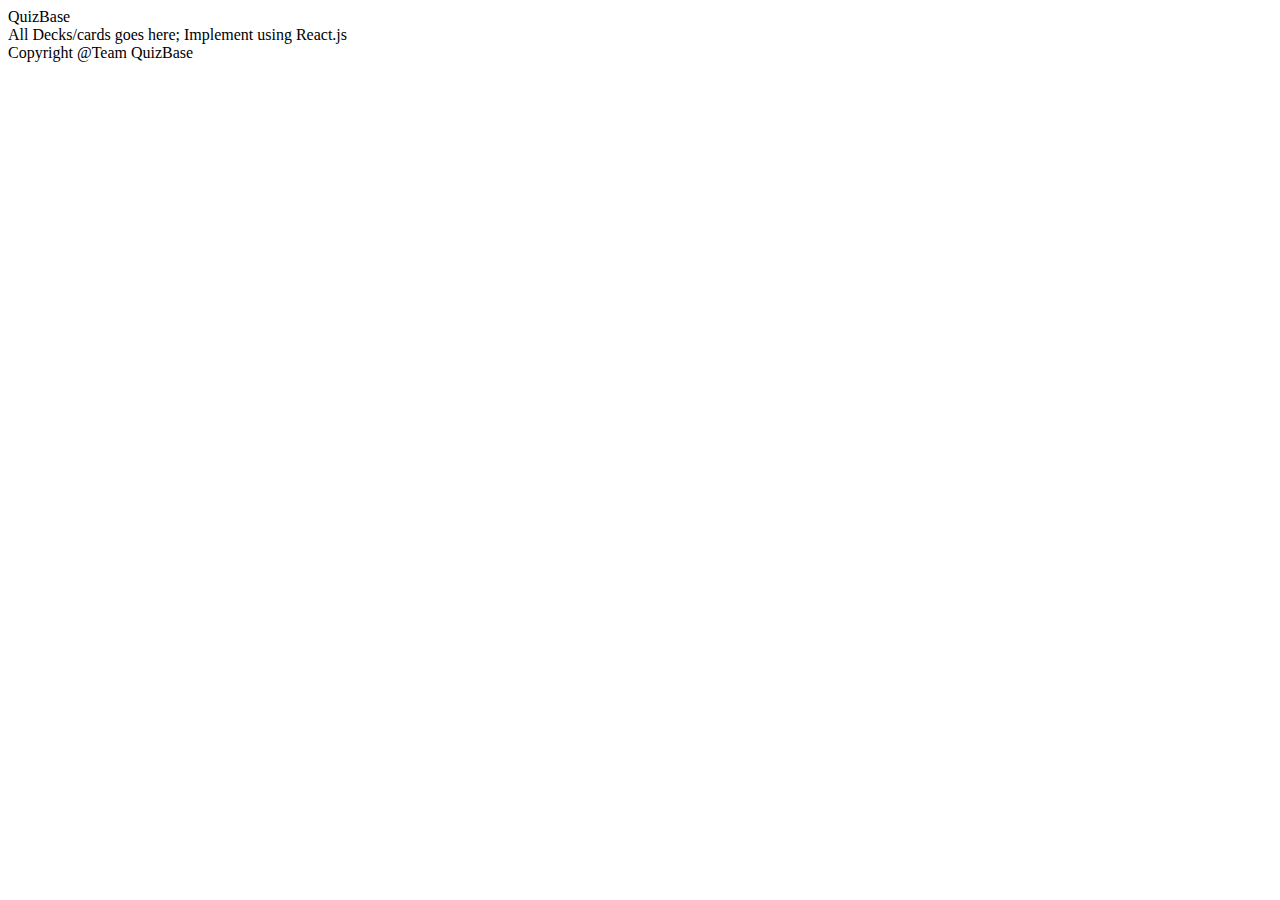
==== public/index.html @ c3a331cd "Converting the app to a React app" ====
<!DOCTYPE html>
<html lang="en">

  <head>
    <meta charset="utf-8">
    <link rel="shortcut icon" href="%PUBLIC_URL%/favicon.ico">
    <meta name="viewport" content="width=device-width, initial-scale=1, shrink-to-fit=no">
    <meta name="theme-color" content="#000000">
    <!--
      manifest.json provides metadata used when your web app is added to the
      homescreen on Android. See https://developers.google.com/web/fundamentals/web-app-manifest/
    -->
    <link rel="manifest" href="%PUBLIC_URL%/manifest.json">
    <!--
      Notice the use of %PUBLIC_URL% in the tags above.
      It will be replaced with the URL of the `public` folder during the build.
      Only files inside the `public` folder can be referenced from the HTML.

      Unlike "/favicon.ico" or "favicon.ico", "%PUBLIC_URL%/favicon.ico" will work correctly both with client-side routing and a non-root public URL.
      Learn how to configure a non-root public URL by running `npm run build`.
    -->
    <title>QuizeBase</title>
  </head>

  <body>
    <noscript>
      You need to enable JavaScript to run this app.
    </noscript>
    <div id="heading">QuizBase</div>
    <div id="root">All Decks/cards goes here; Implement using React.js</div>
    <!--
      This HTML file is a template.
      If you open it directly in the browser, you will see an empty page.

      You can add webfonts, meta tags, or analytics to this file.
      The build step will place the bundled scripts into the <body> tag.

      To begin the development, run `npm start` or `yarn start`.
      To create a production bundle, use `npm run build` or `yarn build`.
    -->
  </body>

  <footer>Copyright @Team QuizBase</footer>

</html>
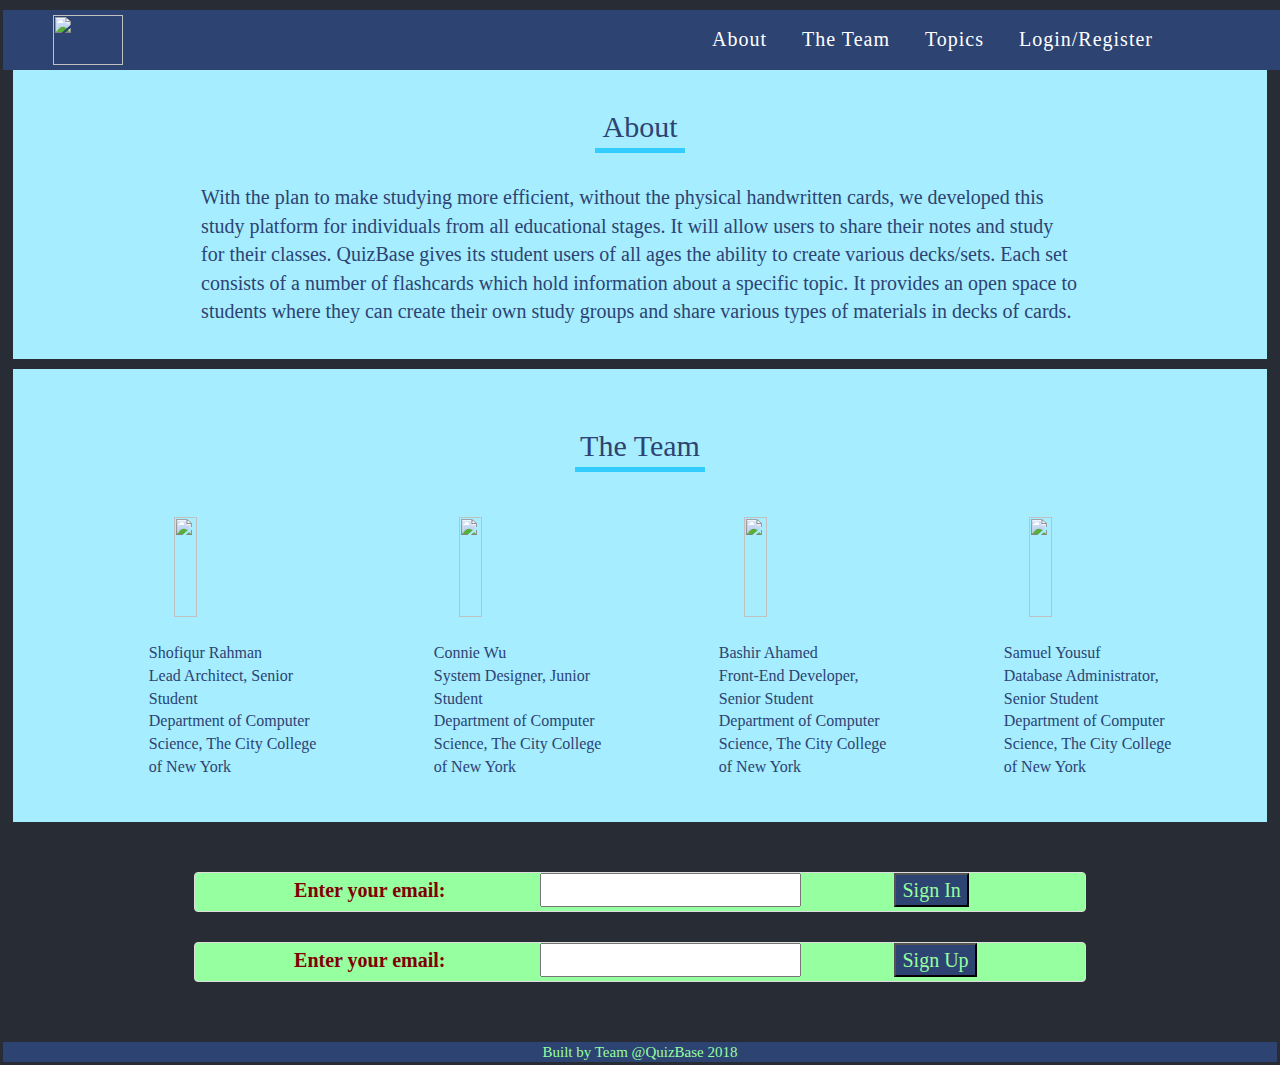
==== commit 598708f1: "adding topics section" ====
--- a/public/index.html
+++ b/public/index.html
@@ -1,45 +1,132 @@
 <!DOCTYPE html>
 <html lang="en">
 
-  <head>
-    <meta charset="utf-8">
-    <link rel="shortcut icon" href="%PUBLIC_URL%/favicon.ico">
-    <meta name="viewport" content="width=device-width, initial-scale=1, shrink-to-fit=no">
-    <meta name="theme-color" content="#000000">
-    <!--
-      manifest.json provides metadata used when your web app is added to the
-      homescreen on Android. See https://developers.google.com/web/fundamentals/web-app-manifest/
-    -->
-    <link rel="manifest" href="%PUBLIC_URL%/manifest.json">
-    <!--
-      Notice the use of %PUBLIC_URL% in the tags above.
-      It will be replaced with the URL of the `public` folder during the build.
-      Only files inside the `public` folder can be referenced from the HTML.
+<head>
+  <meta charset="utf-8" />
+  <meta http-equiv="X-UA-Compatible" content="IE=edge">
+  <meta name="viewport" content="width=device-width, initial-scale=1">
 
-      Unlike "/favicon.ico" or "favicon.ico", "%PUBLIC_URL%/favicon.ico" will work correctly both with client-side routing and a non-root public URL.
-      Learn how to configure a non-root public URL by running `npm run build`.
-    -->
-    <title>QuizeBase</title>
-  </head>
+  <title>QuizeBase</title>
 
-  <body>
-    <noscript>
-      You need to enable JavaScript to run this app.
-    </noscript>
-    <div id="heading">QuizBase</div>
-    <div id="root">All Decks/cards goes here; Implement using React.js</div>
-    <!--
-      This HTML file is a template.
-      If you open it directly in the browser, you will see an empty page.
+  <!-- Latest compiled and minified CSS -->
+  <link rel="stylesheet" href="https://maxcdn.bootstrapcdn.com/bootstrap/3.3.7/css/bootstrap.min.css" integrity="sha384-BVYiiSIFeK1dGmJRAkycuHAHRg32OmUcww7on3RYdg4Va+PmSTsz/K68vbdEjh4u"
+      crossorigin="anonymous">
+  <!-- <link href="https://stackpath.bootstrapcdn.com/font-awesome/4.7.0/css/font-awesome.min.css" rel="stylesheet"
+      integrity="sha384-wvfXpqpZZVQGK6TAh5PVlGOfQNHSoD2xbE+QkPxCAFlNEevoEH3Sl0sibVcOQVnN" crossorigin="anonymous"> -->
+  <link rel="stylesheet" href="https://use.fontawesome.com/releases/v5.4.1/css/all.css" integrity="sha384-5sAR7xN1Nv6T6+dT2mhtzEpVJvfS3NScPQTrOxhwjIuvcA67KV2R5Jz6kr4abQsz"
+      crossorigin="anonymous">
+  <link rel="stylesheet" type="text/css" media="screen" href="../src/index.css" />
 
-      You can add webfonts, meta tags, or analytics to this file.
-      The build step will place the bundled scripts into the <body> tag.
+  <link rel="icon" href="img/logo.png">
+</head>
 
-      To begin the development, run `npm start` or `yarn start`.
-      To create a production bundle, use `npm run build` or `yarn build`.
-    -->
-  </body>
+<body>
+  <noscript>
+    You need to enable JavaScript to run this app.
+  </noscript>
 
-  <footer>Copyright @Team QuizBase</footer>
+  <!-- Navbar -->
+  <header>
+    <div class="row">
+      <div class="logo">
+        <img src="img/logo.png">
+      </div>
+      <ul class="main-nav">
+        <li><a href="#about">About</a></li>
+        <li><a href="#theTeam">The Team</a></li>
+        <li><a href="#fakeRoot">Topics</a></li>
+        <li><a href="#signUp">Login/Register</a></li>
+      </ul>
+    </div>
+  </header>
+
+  <div id="root">
+  <section class="about" id="about">
+    <h2 class="about-header text-center">About</h2>
+    <p class="about-description body-text">
+      With the plan to make studying more efficient, without the physical handwritten cards, we developed this study platform for individuals from all educational stages. It will allow users to share their notes and study for their classes. QuizBase gives its student users of all ages the ability to create various decks/sets. Each set consists of a number of flashcards which hold information about a specific topic. It provides an open space to students where they can create their own study groups and share various types of materials in decks of cards.
+    </p>
+  </section>
+
+  <section class="theTeam" id="theTeam">
+    <h2 class="theTeam-header text-center">The Team</h2>
+    <div class="container">
+
+      <figure>
+        <div class="col-md-3">
+          <img class="center" src="img/shofi.png">
+          <p class="team-text">
+            Shofiqur Rahman<br>
+            Lead Architect, Senior Student<br>
+            Department of Computer Science, The City College of New York<br>
+          </p>
+        </div>
+      </figure>
+      <figure>
+        <div class="col-md-3">
+          <img class="center" src="img/connie.png">
+          <p class="team-text">
+            Connie Wu<br>
+            System Designer, Junior Student<br>
+            Department of Computer Science, The City College of New York<br>
+          </p>
+        </div>
+      </figure>
+      <figure>
+        <div class="col-md-3">
+          <img class="center" src="img/bashir.png">
+          <p class="team-text">
+            Bashir Ahamed<br>
+            Front-End Developer, Senior Student<br>
+            Department of Computer Science, The City College of New York<br>
+          </p>
+        </div>
+      </figure>
+      <figure>
+        <div class="col-md-3">
+          <img class="center" src="img/youssuf.png">
+          <p class="team-text">
+            Samuel Yousuf<br>
+            Database Administrator, Senior Student<br>
+            Department of Computer Science, The City College of New York<br>
+          </p>
+        </div>
+      </figure>
+
+    </div>
+  </section>
+
+  <!-- Learn about this code on MDN: https://developer.mozilla.org/en-US/docs/Web/HTML/Element/input/submit -->
+  <form id="signIn" class="logging">
+    <div>
+      <label class="formElement">Enter your email:</label>
+      <input id="signInEmail" class="formElement" type="text" name="text">
+      <button onclick="signIn()">Sign In</button>
+    </div>
+  </form>
+  <form id="signUp" class="logging">
+    <div>
+      <label class="formElement">Enter your email:</label>
+      <input id="signUpEmail" class="formElement" type="text" name="text">
+      <button onclick="signUp()">Sign Up</button>
+    </div>
+  </form>
+</div>
+<!-- id="root" ends here -->
+
+<div id="fakeRoot" style="margin-bottom: 30px"></div>
+
+</body>
+
+  <footer>Built by Team @QuizBase 2018</footer>
+
+  <script type="text/javascript">
+    function signIn() {
+      console.log(document.getElementById("signInEmail").value);
+    }
+    function signUp() {
+      console.log(document.getElementById("signUpEmail").value);
+    }
+  </script>
 
 </html>
--- a/src/index.css
+++ b/src/index.css
@@ -0,0 +1,190 @@
+.row {
+  max-width: 1140px;
+  margin: 0 auto;
+  margin-left: 50px;
+}
+
+body {
+  margin-left: 3px;
+  margin-right: 3px;
+  margin-bottom: 3px;
+  font-family: Circular Std;
+  background-color: #282c34;
+}
+
+img {
+   height:100px;
+   width: 75px;
+   align: center;
+   margin-bottom: 25px;
+   align: middle;
+ }
+ 
+ .center {
+  display: block;
+  margin-left: auto;
+  margin-right: auto;
+  width: 30%;
+ }
+
+header {
+  position: fixed;
+  width:100%;
+  background-color: #2d4372;
+}
+
+.main-nav {
+  padding: 5px;
+  float: right;
+  margin-top: 10px;
+  margin-right: 30px;
+  font-size: 20px;
+}
+
+.main-nav li {
+  display: inline-block;
+  letter-spacing: 1px;
+  /* margin-top: 20px; */
+  margin-left: 20px;
+}
+
+.main-nav li a {
+  color: white;
+  padding: 5px;
+  text-decoration: none;
+  font-size: 100%;
+  background-color: #2d4372;
+}
+
+.main-nav li a:hover {
+  cursor: pointer;
+  color: #ffcc00;
+  border-bottom: 2px solid #33ccff;
+  transition: all 0.1s ease-in;
+}
+
+.logo img {
+  height: 50px;
+  width: 70px;
+  float: left;
+  margin-top: 5px;
+  margin-bottom: 5px;
+}
+
+.about h2 {
+  margin-top: 60px;
+  margin-bottom: 30px;
+}
+
+.about {
+  margin: 10px;
+  color: #2d4372;
+  padding-top: 40px;
+  background-color: #a5edff;
+}
+
+.about-header:after {
+  width: 90px;
+  height: 5px;
+  background-color: #33ccff;
+  display: block;
+  content: '';
+  margin: 0 auto;
+  margin-top: 5px;
+}
+
+.theTeam-header:after {
+  width: 130px;
+  height: 5px;
+  background-color: #33ccff;
+  display: block;
+  content: '';
+  margin: 0 auto;
+  margin-top: 5px;
+}
+
+.body-text {
+  width: 70%;
+  margin-left: 15%;
+  font-size: 20px;
+  padding-bottom: 33px;
+}
+
+.team-text {
+  align-content: center;
+  width: 70%;
+  margin-left: 25%;
+  font-size: 16px;
+  padding-bottom: 33px;
+}
+
+.theTeam-header {
+  padding-bottom: 35px;
+}
+
+.theTeam i {
+  margin-left: 35%;
+  font-size: 60px;
+  padding-top: 30px;
+  padding-bottom: 30px;
+}
+
+.theTeam {
+  margin: 10px;
+  color: #2d4372;
+  text-justify: align;
+  margin-bottom: 50px;
+  background-color: #a5edff;
+  padding-top: 40px;
+}
+
+.logging {
+  margin-left: 15%;
+  margin-bottom: 30px;
+  height: 40px;
+  width:70%;
+  display: inline-block;
+  font-size: 20px;
+  color: #7f0000;
+  background-color: #96ff9f;
+  border: 1px solid #DDD;
+  border-radius: 4px;
+}
+
+.formElement {
+  padding-left: 10px;
+  margin-left: 10%;
+}
+
+button {
+  background-color: #2d4372;
+  margin-left: 10%;
+  color: #96ff9f;
+}
+
+.topics-header {
+  width: 100%;
+  color: #54fcff;
+  font-size: 30px;
+}
+
+.topicsRow {
+  margin-left: 20%;
+}
+
+.topics {
+  margin: 10px;
+  font-size: 25px;
+  width: 230px;
+  height: 50px;
+  background-color: #2d4372;
+  color: #96ff9f;
+}
+
+footer {
+  height:20px;
+  color:  #96ff9f;
+  font-size: 15px;
+  text-align: center;
+  background-color: #2d4372;
+}